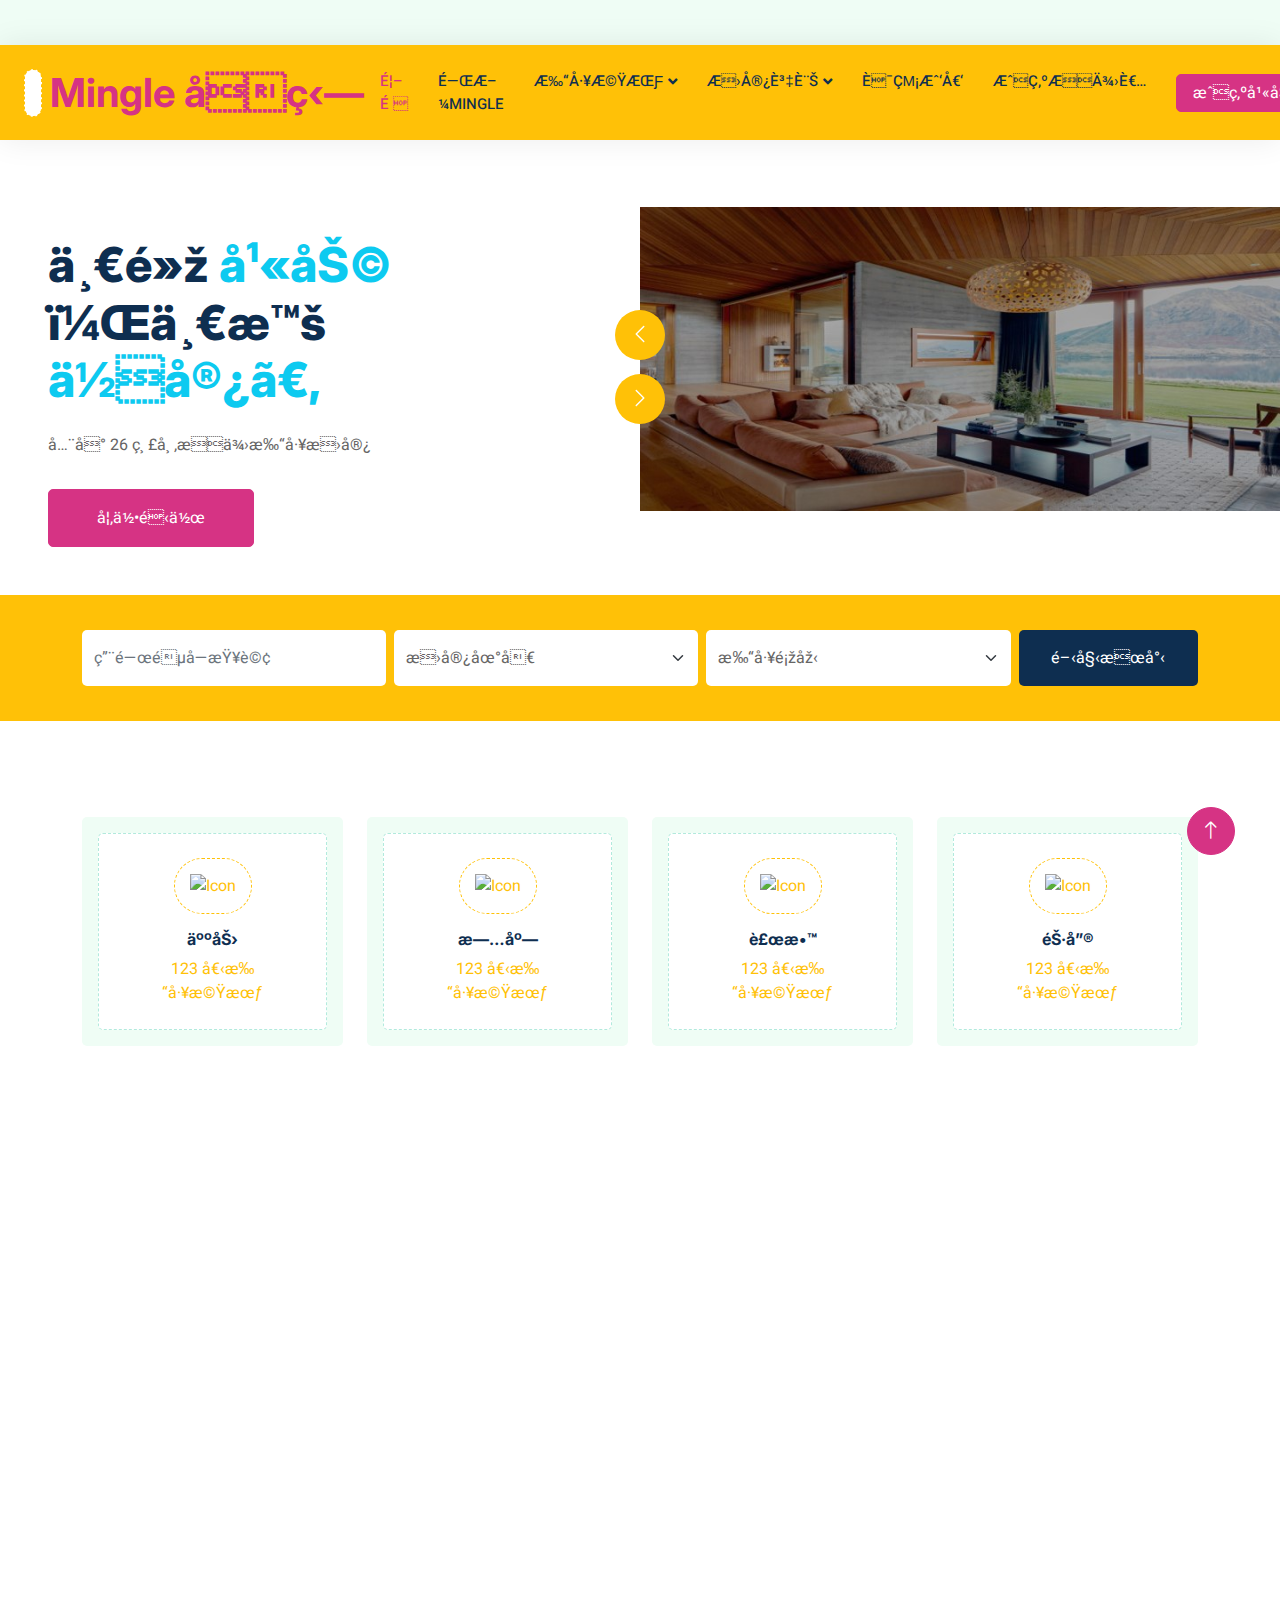
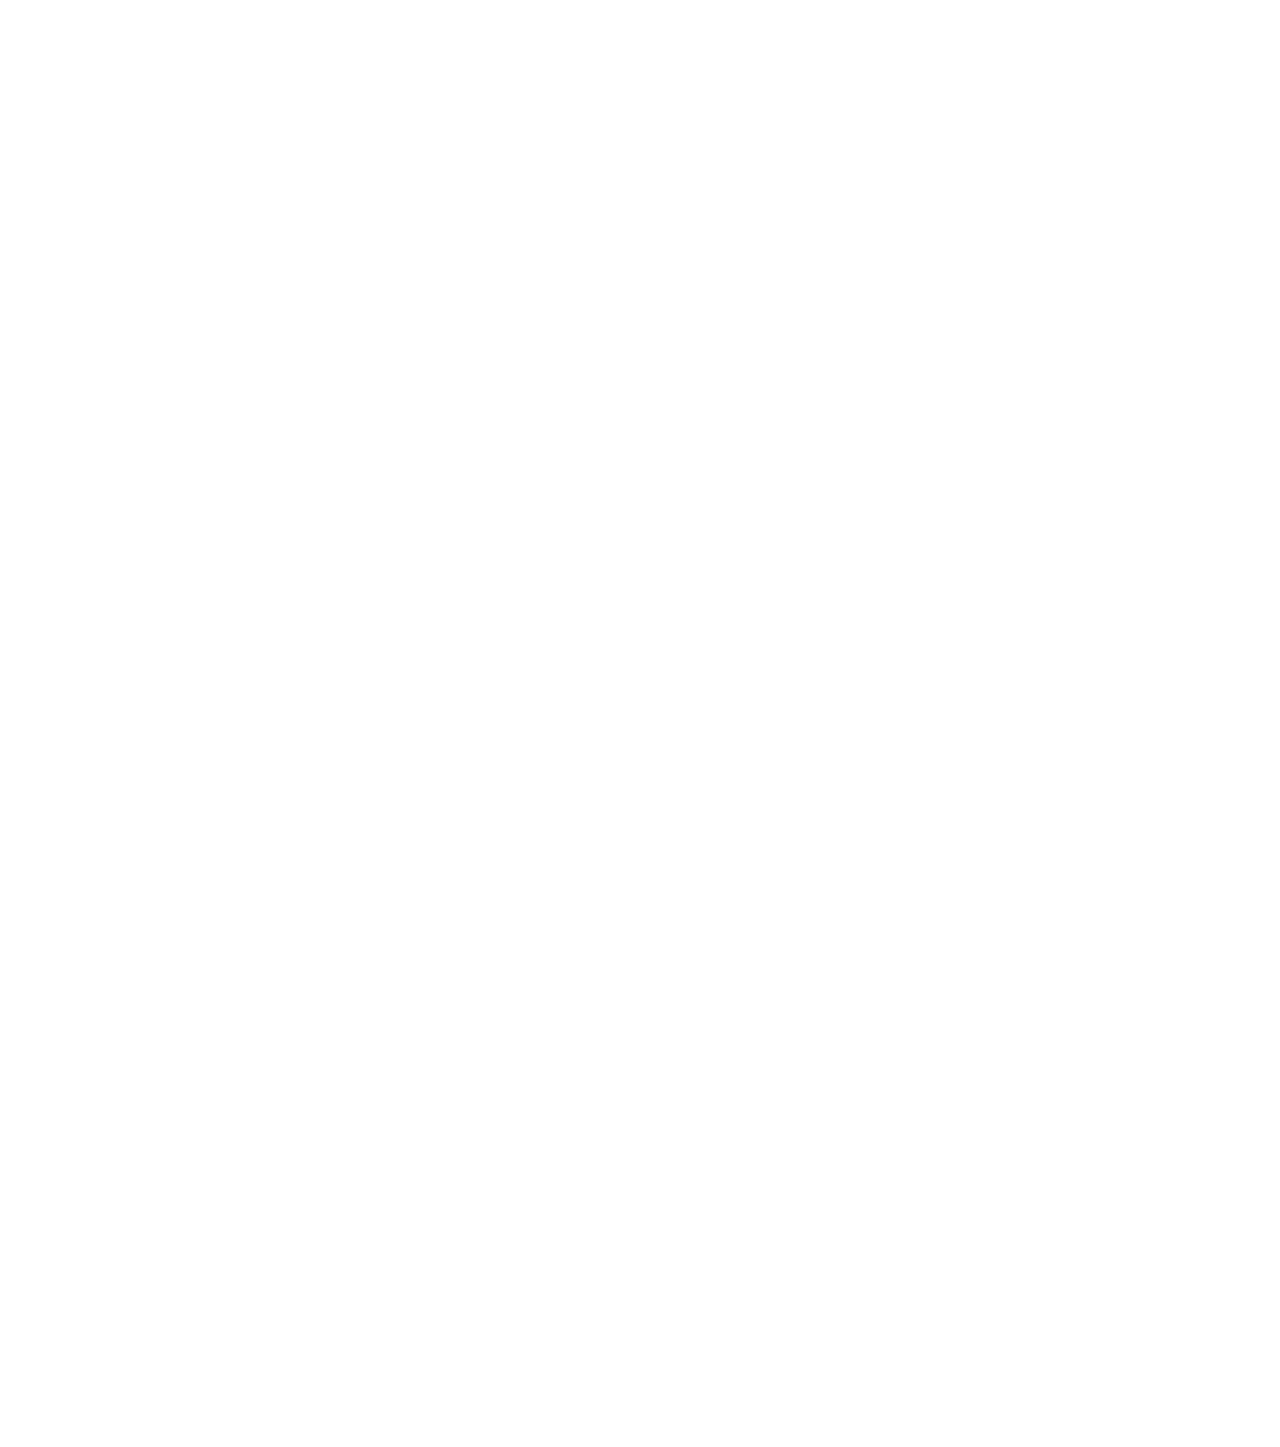
==== index.html @ 15c18621 "20231105" ====
<!DOCTYPE html>
<html lang="zh">

<head>
    <meta charset="zh-Hant-TW">
    <title>Mingle 打工換宿平台</title>
    <meta name="viewport" content="width=device-width, initial-scale=1.0">
    <meta name="keywords" content="">
    <meta name="description" content="">

    <!-- Favicon -->
    <link href="img/favicon.ico" rel="icon">

    <!-- Google Web Fonts -->
    <link rel="preconnect" href="https://fonts.googleapis.com">
    <link rel="preconnect" href="https://fonts.gstatic.com" crossorigin>
    <link href="https://fonts.googleapis.com/css2?family=Heebo:wght@400;500;600&family=Inter:wght@700;800&display=swap"
        rel="stylesheet">

    <!-- Icon Font Stylesheet -->
    <link href="https://cdnjs.cloudflare.com/ajax/libs/font-awesome/5.10.0/css/all.min.css" rel="stylesheet">
    <link href="https://cdn.jsdelivr.net/npm/bootstrap-icons@1.4.1/font/bootstrap-icons.css" rel="stylesheet">

    <!-- Libraries Stylesheet -->
    <link href="lib/animate/animate.min.css" rel="stylesheet">
    <link href="lib/owlcarousel/assets/owl.carousel.min.css" rel="stylesheet">

    <!-- Customized Bootstrap Stylesheet -->
    <link href="css/bootstrap.min.css" rel="stylesheet">

    <!-- Template Stylesheet -->
    <link href="css/style.css" rel="stylesheet">
</head>

<body>
    <div class="container-xxl bg-white p-0">
        <!-- Spinner Start -->
        <div id="spinner"
            class="show bg-white position-fixed translate-middle w-100 vh-100 top-50 start-50 d-flex align-items-center justify-content-center">
            <div class="spinner-border text-primary" style="width: 3rem; height: 3rem;" role="status">
                <span class="sr-only">Loading...</span>
            </div>
        </div>
        <!-- Spinner End -->


        <!-- Navbar Start -->
        <div class="container-fluid nav-bar bg-transparent ">
            <nav class="navbar bg-primary navbar-expand-lg navbar-light py-0 px-4">
                <a href="index.html" class="navbar-brand d-flex align-items-center text-center">
                    <div class="icon p-2 me-2">
                        <img class="img-fluid" src="img/icon-main.png" alt="Icon" style="width: 30px; height: 30px;">
                    </div>
                    <h1 class="m-0 test-pink">Mingle 名狗</h1>
                </a>
                <button type="button" class="navbar-toggler" data-bs-toggle="collapse" data-bs-target="#navbarCollapse">
                    <span class="navbar-toggler-icon"></span>
                </button>
                <div class="collapse navbar-collapse" id="navbarCollapse">
                    <div class="navbar-nav ms-auto">
                        <a href="index.html" class="nav-item nav-link active">首頁</a>
                        <a href="404.html" class="nav-item nav-link">關於Mingle</a>
                        <div class="nav-item dropdown">
                            <a href="#" class="nav-link dropdown-toggle" data-bs-toggle="dropdown">打工機會</a>
                            <div class="dropdown-menu rounded-0 m-0">
                                <a href="404.html" class="dropdown-item">所有項目</a>
                                <a href="404.html" class="dropdown-item">依地區篩選</a>
                                <a href="404.html" class="dropdown-item">依類型篩選</a>
                            </div>
                        </div>
                        <div class="nav-item dropdown">
                            <a href="#" class="nav-link dropdown-toggle" data-bs-toggle="dropdown">換宿資訊</a>
                            <div class="dropdown-menu rounded-0 m-0">
                                <a href="404.html" class="dropdown-item">業者據點</a>
                                <a href="404.html" class="dropdown-item">推薦日誌</a>
                            </div>
                        </div>
                        <a href="404.html" class="nav-item nav-link">聯絡我們</a>
                        <a href="404.html" class="nav-item nav-link">成為提供者</a>
                    </div>
                    <a href="404.html" class="btn btn-primary px-3 d-none d-lg-flex">成為幫助者</a>
                </div>
            </nav>
        </div>
        <!-- Navbar End -->


        <!-- Header Start -->
        <br><br><br><br><br>
        <div class="container-fluid header bg-white p-0">
            <div class="row g-0 align-items-center flex-column-reverse flex-md-row">
                <div class="col-md-6 p-5 mt-lg-5">
                    <h1 class="display-5 animated fadeIn mb-4">一點 <span class="text-info ">幫助</span>
                        ，一晚<span class="text-info "> 住宿。</span>
                    </h1>
                    <p class="animated fadeIn mb-4 pb-2">全台 26 縣市提供打工換宿</p>
                    <a href="" class="btn btn-primary py-3 px-5 me-3 animated fadeIn">如何運作</a>
                </div>
                <div class="col-md-6 animated fadeIn">
                    <div class="owl-carousel header-carousel">
                        <div class="owl-carousel-item">
                            <img class="img-fluid" src="img/carousel-1.jpg" alt="">
                        </div>
                        <div class="owl-carousel-item">
                            <img class="img-fluid" src="img/carousel-2.jpg" alt="">
                        </div>
                    </div>
                </div>
            </div>
        </div>
        <!-- Header End -->


        <!-- Search Start -->
        <div class="container-fluid bg-primary mb-5 wow fadeIn" data-wow-delay="0.1s" style="padding: 35px;">
            <div class="container">
                <div class="row g-2">
                    <div class="col-md-10">
                        <div class="row g-2">
                            <div class="col-md-4">
                                <input type="text" class="form-control border-0 py-3" placeholder="用關鍵字查詢">
                            </div>
                            <div class="col-md-4">
                                <select class="form-select border-0 py-3">
                                    <option selected>換宿地區</option>
                                    <option value="1">東區</option>
                                    <option value="2">北區</option>
                                    <option value="3">西區</option>
                                    <option value="4">南區</option>
                                </select>
                            </div>
                            <div class="col-md-4">
                                <select class="form-select border-0 py-3">
                                    <option selected>打工類型</option>
                                    <option value="1">類型1</option>
                                    <option value="2">類型2</option>
                                    <option value="3">類型3</option>
                                </select>
                            </div>
                        </div>
                    </div>
                    <div class="col-md-2">
                        <button class="btn btn-dark border-0 w-100 py-3">開始搜尋</button>
                    </div>
                </div>
            </div>
        </div>
        <!-- Search End -->


        <!-- Category Start -->
        <div class="container-xxl py-5">
            <div class="container">
                <div class="row g-4">
                    <div class="col-lg-3 col-sm-6 wow fadeInUp" data-wow-delay="0.1s">
                        <a class="cat-item d-block bg-light text-center rounded p-3" href="">
                            <div class="rounded p-4">
                                <div class="icon mb-3">
                                    <img class="img-fluid" src="img/icon-人力.png" alt="Icon">
                                </div>
                                <h6>人力</h6>
                                <span>123 個打工機會</span>
                            </div>
                        </a>
                    </div>
                    <div class="col-lg-3 col-sm-6 wow fadeInUp" data-wow-delay="0.3s">
                        <a class="cat-item d-block bg-light text-center rounded p-3" href="">
                            <div class="rounded p-4">
                                <div class="icon mb-3">
                                    <img class="img-fluid" src="img/icon-旅店.png" alt="Icon">
                                </div>
                                <h6>旅店</h6>
                                <span>123 個打工機會</span>
                            </div>
                        </a>
                    </div>
                    <div class="col-lg-3 col-sm-6 wow fadeInUp" data-wow-delay="0.5s">
                        <a class="cat-item d-block bg-light text-center rounded p-3" href="">
                            <div class="rounded p-4">
                                <div class="icon mb-3">
                                    <img class="img-fluid" src="img/icon-補教.png" alt="Icon">
                                </div>
                                <h6>補教</h6>
                                <span>123 個打工機會</span>
                            </div>
                        </a>
                    </div>
                    <div class="col-lg-3 col-sm-6 wow fadeInUp" data-wow-delay="0.7s">
                        <a class="cat-item d-block bg-light text-center rounded p-3" href="">
                            <div class="rounded p-4">
                                <div class="icon mb-3">
                                    <img class="img-fluid" src="img/icon-銷售.png" alt="Icon">
                                </div>
                                <h6>銷售</h6>
                                <span>123 個打工機會</span>
                            </div>
                        </a>
                    </div>
                    <div class="col-lg-3 col-sm-6 wow fadeInUp" data-wow-delay="0.1s">
                        <a class="cat-item d-block bg-light text-center rounded p-3" href="">
                            <div class="rounded p-4">
                                <div class="icon mb-3">
                                    <img class="img-fluid" src="img/icon-餐飲.png" alt="Icon">
                                </div>
                                <h6>餐飲</h6>
                                <span>123 個打工機會</span>
                            </div>
                        </a>
                    </div>
                    <div class="col-lg-3 col-sm-6 wow fadeInUp" data-wow-delay="0.3s">
                        <a class="cat-item d-block bg-light text-center rounded p-3" href="">
                            <div class="rounded p-4">
                                <div class="icon mb-3">
                                    <img class="img-fluid" src="img/icon-辦公.png" alt="Icon">
                                </div>
                                <h6>辦公</h6>
                                <span>123 個打工機會</span>
                            </div>
                        </a>
                    </div>
                    <div class="col-lg-3 col-sm-6 wow fadeInUp" data-wow-delay="0.5s">
                        <a class="cat-item d-block bg-light text-center rounded p-3" href="">
                            <div class="rounded p-4">
                                <div class="icon mb-3">
                                    <img class="img-fluid" src="img/icon-活動.png" alt="Icon">
                                </div>
                                <h6>活動</h6>
                                <span>123 個打工機會</span>
                            </div>
                        </a>
                    </div>
                    <div class="col-lg-3 col-sm-6 wow fadeInUp" data-wow-delay="0.7s">
                        <a class="cat-item d-block bg-light text-center rounded p-3" href="">
                            <div class="rounded p-4">
                                <div class="icon mb-3">
                                    <img class="img-fluid" src="img/icon-其他.png" alt="Icon">
                                </div>
                                <h6>其他</h6>
                                <span>123 個打工機會</span>
                            </div>
                        </a>
                    </div>
                </div>
            </div>
        </div>
        <!-- Category End -->

        <!-- List Start -->
        <div class="container-xxl py-5">
            <div class="container">
                <div class="row g-0 gx-5 align-items-end">
                    <div class="col-lg-6">
                        <div class="text-start mx-auto mb-5 wow slideInLeft" data-wow-delay="0.1s">
                            <h1 class="mb-3">打工機會</h1>
                            <p>快來查看正在徵求幫助者的項目！</p>
                        </div>
                    </div>
                    <div class="col-lg-6 text-start text-lg-end wow slideInRight" data-wow-delay="0.1s">
                        <ul class="nav nav-pills d-inline-flex justify-content-end mb-5">
                            <li class="nav-item me-2">
                                <a class="btn btn-outline-primary active" data-bs-toggle="pill" href="#tab-1">熱門項目</a>
                            </li>
                            <li class="nav-item me-2">
                                <a class="btn btn-outline-primary" data-bs-toggle="pill" href="#tab-2">最新開放</a>
                            </li>
                            <li class="nav-item me-0">
                                <a class="btn btn-outline-primary" data-bs-toggle="pill" href="#tab-3">即將截止</a>
                            </li>
                        </ul>
                    </div>
                </div>
                <div class="tab-content">
                    <div id="tab-1" class="tab-pane fade show p-0 active">
                        <div class="row g-4">
                            <div class="col-lg-4 col-md-6 wow fadeInUp" data-wow-delay="0.1s">
                                <div class="property-item rounded overflow-hidden">
                                    <div class="position-relative overflow-hidden">
                                        <a href=""><img class="img-fluid" src="img/宜蘭小木屋建設.jpg" alt=""></a>
                                        <div
                                            class="bg-primary rounded text-white position-absolute start-0 top-0 m-4 py-1 px-3">
                                            人力</div>
                                        <div
                                            class="bg-white rounded-top text-primary position-absolute start-0 bottom-0 mx-4 pt-1 px-3">
                                            東區</div>
                                    </div>
                                    <div class="p-4 pb-0">
                                        <a class="d-block h5 mb-2" href="">宜蘭小木屋建設</a>
                                        <p><i class="fa fa-map-marker-alt text-primary me-2"></i>宜蘭縣頭城鎮青雲路一段310巷222號</p>
                                    </div>
                                    <div class="d-flex border-top">
                                        <small class="flex-fill text-center border-end py-2"><i
                                                class="fa fa-calendar text-primary me-2"></i>至少 3 週</small>
                                        <small class="flex-fill text-center border-end py-2"><i
                                                class="fa fa-user text-primary me-2"></i>剩餘 1 名</small>
                                        <small class="flex-fill text-center py-2"><i
                                                class="fa fa-star text-primary me-2"></i>4.9 顆星</small>
                                    </div>
                                </div>
                            </div>
                            <div class="col-lg-4 col-md-6 wow fadeInUp" data-wow-delay="0.3s">
                                <div class="property-item rounded overflow-hidden">
                                    <div class="position-relative overflow-hidden">
                                        <a href=""><img class="img-fluid" src="img/新北浩克漢堡.jpg" alt=""></a>
                                        <div
                                            class="bg-primary rounded text-white position-absolute start-0 top-0 m-4 py-1 px-3">
                                            餐飲</div>
                                        <div
                                            class="bg-white rounded-top text-primary position-absolute start-0 bottom-0 mx-4 pt-1 px-3">
                                            北區</div>
                                    </div>
                                    <div class="p-4 pb-0">
                                        <a class="d-block h5 mb-2" href="">新北浩克漢堡</a>
                                        <p><i class="fa fa-map-marker-alt text-primary me-2"></i>新北市汐止區仁愛路157號</p>
                                    </div>
                                    <div class="d-flex border-top">
                                        <small class="flex-fill text-center border-end py-2"><i
                                                class="fa fa-calendar text-primary me-2"></i>至少 3 週</small>
                                        <small class="flex-fill text-center border-end py-2"><i
                                                class="fa fa-user text-primary me-2"></i>剩餘 1 名</small>
                                        <small class="flex-fill text-center py-2"><i
                                                class="fa fa-star text-primary me-2"></i>4.9 顆星</small>
                                    </div>
                                </div>
                            </div>
                            <div class="col-lg-4 col-md-6 wow fadeInUp" data-wow-delay="0.5s">
                                <div class="property-item rounded overflow-hidden">
                                    <div class="position-relative overflow-hidden">
                                        <a href=""><img class="img-fluid" src="img/台東貨櫃屋.jpg" alt=""></a>
                                        <div
                                            class="bg-primary rounded text-white position-absolute start-0 top-0 m-4 py-1 px-3">
                                            旅店</div>
                                        <div
                                            class="bg-white rounded-top text-primary position-absolute start-0 bottom-0 mx-4 pt-1 px-3">
                                            東區</div>
                                    </div>
                                    <div class="p-4 pb-0">
                                        <a class="d-block h5 mb-2" href="">台東貨櫃屋</a>
                                        <p><i class="fa fa-map-marker-alt text-primary me-2"></i>臺東縣臺東市新生路105號</p>
                                    </div>
                                    <div class="d-flex border-top">
                                        <small class="flex-fill text-center border-end py-2"><i
                                                class="fa fa-calendar text-primary me-2"></i>至少 3 週</small>
                                        <small class="flex-fill text-center border-end py-2"><i
                                                class="fa fa-user text-primary me-2"></i>剩餘 1 名</small>
                                        <small class="flex-fill text-center py-2"><i
                                                class="fa fa-star text-primary me-2"></i>4.9 顆星</small>
                                    </div>
                                </div>
                            </div>
                            <div class="col-lg-4 col-md-6 wow fadeInUp" data-wow-delay="0.1s">
                                <div class="property-item rounded overflow-hidden">
                                    <div class="position-relative overflow-hidden">
                                        <a href=""><img class="img-fluid" src="img/花蓮農產市集.jpg" alt=""></a>
                                        <div
                                            class="bg-primary rounded text-white position-absolute start-0 top-0 m-4 py-1 px-3">
                                            銷售</div>
                                        <div
                                            class="bg-white rounded-top text-primary position-absolute start-0 bottom-0 mx-4 pt-1 px-3">
                                            東區</div>
                                    </div>
                                    <div class="p-4 pb-0">
                                        <a class="d-block h5 mb-2" href="">花蓮農產市集</a>
                                        <p><i class="fa fa-map-marker-alt text-primary me-2"></i>123 Street, New York,
                                            USA</p>
                                    </div>
                                    <div class="d-flex border-top">
                                        <small class="flex-fill text-center border-end py-2"><i
                                                class="fa fa-calendar text-primary me-2"></i>至少 3 週</small>
                                        <small class="flex-fill text-center border-end py-2"><i
                                                class="fa fa-user text-primary me-2"></i>剩餘 1 名</small>
                                        <small class="flex-fill text-center py-2"><i
                                                class="fa fa-star text-primary me-2"></i>4.9 顆星</small>
                                    </div>
                                </div>
                            </div>
                            <div class="col-lg-4 col-md-6 wow fadeInUp" data-wow-delay="0.3s">
                                <div class="property-item rounded overflow-hidden">
                                    <div class="position-relative overflow-hidden">
                                        <a href=""><img class="img-fluid" src="img/台中實習辦公.jpg" alt=""></a>
                                        <div
                                            class="bg-primary rounded text-white position-absolute start-0 top-0 m-4 py-1 px-3">
                                            辦公</div>
                                        <div
                                            class="bg-white rounded-top text-primary position-absolute start-0 bottom-0 mx-4 pt-1 px-3">
                                            西區</div>
                                    </div>
                                    <div class="p-4 pb-0">
                                        <a class="d-block h5 mb-2" href="">台中實習辦公</a>
                                        <p><i class="fa fa-map-marker-alt text-primary me-2"></i>123 Street, New York,
                                            USA</p>
                                    </div>
                                    <div class="d-flex border-top">
                                        <small class="flex-fill text-center border-end py-2"><i
                                                class="fa fa-calendar text-primary me-2"></i>至少 3 週</small>
                                        <small class="flex-fill text-center border-end py-2"><i
                                                class="fa fa-user text-primary me-2"></i>剩餘 1 名</small>
                                        <small class="flex-fill text-center py-2"><i
                                                class="fa fa-star text-primary me-2"></i>4.9 顆星</small>
                                    </div>
                                </div>
                            </div>
                            <div class="col-lg-4 col-md-6 wow fadeInUp" data-wow-delay="0.5s">
                                <div class="property-item rounded overflow-hidden">
                                    <div class="position-relative overflow-hidden">
                                        <a href=""><img class="img-fluid" src="img/台東熱氣球活動.jpg" alt=""></a>
                                        <div
                                            class="bg-primary rounded text-white position-absolute start-0 top-0 m-4 py-1 px-3">
                                            活動</div>
                                        <div
                                            class="bg-white rounded-top text-primary position-absolute start-0 bottom-0 mx-4 pt-1 px-3">
                                            東區</div>
                                    </div>
                                    <div class="p-4 pb-0">
                                        <a class="d-block h5 mb-2" href="">台東熱氣球活動</a>
                                        <p><i class="fa fa-map-marker-alt text-primary me-2"></i>123 Street, New York,
                                            USA</p>
                                    </div>
                                    <div class="d-flex border-top">
                                        <small class="flex-fill text-center border-end py-2"><i
                                                class="fa fa-calendar text-primary me-2"></i>至少 3 週</small>
                                        <small class="flex-fill text-center border-end py-2"><i
                                                class="fa fa-user text-primary me-2"></i>剩餘 1 名</small>
                                        <small class="flex-fill text-center py-2"><i
                                                class="fa fa-star text-primary me-2"></i>4.9 顆星</small>
                                    </div>
                                </div>
                            </div>
                            <div class="col-12 text-center wow fadeInUp" data-wow-delay="0.1s">
                                <a class="btn btn-primary py-3 px-5" href="">瀏覽更多打工機會 </a>
                            </div>
                        </div>
                    </div>
                </div>
            </div>
        </div>
        <!-- List End -->

        <!-- Review Start -->
        <div class="container-xxl py-5">
            <div class="container">
                <div class="text-center mx-auto mb-5 wow fadeInUp" data-wow-delay="0.1s" style="max-width: 600px;">
                    <h1 class="mb-3">用戶心得</h1>
                    <p>聽聽他們怎麼說</p>
                </div>
                <div class="owl-carousel testimonial-carousel wow fadeInUp" data-wow-delay="0.1s">
                    <div class="testimonial-item bg-light rounded p-3">
                        <div class="bg-white border rounded p-4">
                            <p>Lorem ipsum, dolor sit amet consectetur adipisicing elit. Minima quis sed asperiores
                                nostrum at delectus illum error mollitia officia nam, voluptates doloremque molestiae
                                dolorum earum ad assumenda beatae, debitis obcaecati.</p>
                            <div class="d-flex align-items-center">
                                <img class="img-fluid flex-shrink-0 rounded" src="img/user-1.jpg"
                                    style="width: 45px; height: 45px;">
                                <div class="ps-3">
                                    <h6 class="fw-bold mb-1">用戶A</h6>
                                    <small>曾參與 宜蘭小木屋建設 打工換宿</small>
                                </div>
                            </div>
                        </div>
                    </div>
                    <div class="testimonial-item bg-light rounded p-3">
                        <div class="bg-white border rounded p-4">
                            <p>Lorem ipsum, dolor sit amet consectetur adipisicing elit. Minima quis sed asperiores
                                nostrum at delectus illum error mollitia officia nam, voluptates doloremque molestiae
                                dolorum earum ad assumenda beatae, debitis obcaecati.</p>
                            <div class="d-flex align-items-center">
                                <img class="img-fluid flex-shrink-0 rounded" src="img/user-1.jpg"
                                    style="width: 45px; height: 45px;">
                                <div class="ps-3">
                                    <h6 class="fw-bold mb-1">用戶B</h6>
                                    <small>曾參與 台東貨櫃屋 打工換宿</small>
                                </div>
                            </div>
                        </div>
                    </div>
                    <div class="testimonial-item bg-light rounded p-3">
                        <div class="bg-white border rounded p-4">
                            <p>Lorem ipsum, dolor sit amet consectetur adipisicing elit. Minima quis sed asperiores
                                nostrum at delectus illum error mollitia officia nam, voluptates doloremque molestiae
                                dolorum earum ad assumenda beatae, debitis obcaecati.</p>
                            <div class="d-flex align-items-center">
                                <img class="img-fluid flex-shrink-0 rounded" src="img/user-1.jpg"
                                    style="width: 45px; height: 45px;">
                                <div class="ps-3">
                                    <h6 class="fw-bold mb-1">用戶C</h6>
                                    <small>曾參與 花蓮農產市集 打工換宿</small>
                                </div>
                            </div>
                        </div>
                    </div>
                </div>
            </div>
        </div>
        <!-- Review End -->


        <!-- Footer Start -->
        <div class="container-fluid bg-dark text-white-50 footer pt-5 mt-5 wow fadeIn" data-wow-delay="0.1s">
            <div class="container py-5">
                <div class="row g-5">
                    <div class="col-lg-3 col-md-6">
                        <h5 class="text-white mb-4">平台資訊</h5>
                        <p class="mb-2"><i class="fa fa-map-marker-alt me-3"></i>台北市大安區復興南路一段390號2樓</p>
                        <p class="mb-2"><i class="fa fa-phone-alt me-3"></i>02 6631 6588</p>
                        <p class="mb-2"><i class="fa fa-envelope me-3"></i>Mingle.org@gmail.com</p>
                        <div class="d-flex pt-2">
                            <a class="btn btn-outline-light btn-social" href=""><i class="fab fa-twitter"></i></a>
                            <a class="btn btn-outline-light btn-social" href=""><i class="fab fa-facebook-f"></i></a>
                            <a class="btn btn-outline-light btn-social" href=""><i class="fab fa-youtube"></i></a>
                            <a class="btn btn-outline-light btn-social" href=""><i class="fab fa-linkedin-in"></i></a>
                        </div>
                    </div>
                    <div class="col-lg-3 col-md-6">
                        <h5 class="text-white mb-4">用戶規範</h5>
                        <a class="btn btn-link text-white-50" href="">服務條款</a>
                        <a class="btn btn-link text-white-50" href="">隱私政策</a>
                        <a class="btn btn-link text-white-50" href="">使用者合約</a>
                    </div>
                    <div class="col-lg-3 col-md-6">
                        <h5 class="text-white mb-4">活動相簿</h5>
                        <div class="row g-2 pt-2">
                            <div class="col-4">
                                <img class="img-fluid rounded bg-light p-1" src="img/property-1.jpg" alt="">
                            </div>
                            <div class="col-4">
                                <img class="img-fluid rounded bg-light p-1" src="img/property-2.jpg" alt="">
                            </div>
                            <div class="col-4">
                                <img class="img-fluid rounded bg-light p-1" src="img/property-3.jpg" alt="">
                            </div>
                            <div class="col-4">
                                <img class="img-fluid rounded bg-light p-1" src="img/property-4.jpg" alt="">
                            </div>
                            <div class="col-4">
                                <img class="img-fluid rounded bg-light p-1" src="img/property-5.jpg" alt="">
                            </div>
                            <div class="col-4">
                                <img class="img-fluid rounded bg-light p-1" src="img/property-6.jpg" alt="">
                            </div>
                        </div>
                    </div>
                    <div class="col-lg-3 col-md-6">
                        <h5 class="text-white mb-4">加入會員</h5>
                        <p>現在就成為Mingle的一員，<br>開始尋找打工換宿的機會吧！</p>
                        <div class="position-relative mx-auto" style="max-width: 400px;">
                            <input class="form-control bg-transparent w-100 py-3 ps-4 pe-5" type="text"
                                placeholder="請填入email">
                            <button type="button"
                                class="btn btn-primary py-2 position-absolute top-0 end-0 mt-2 me-2">註冊</button>
                        </div>
                    </div>
                </div>
            </div>
            <div class="container">
                <div class="copyright">
                    <div class="row">
                        <div class="col-md-6 text-center text-md-start mb-3 mb-md-0">
                            &copy; <a class="border-bottom" href="#">Mingle</a>, All Right Reserved.
                            Designed By <a class="border-bottom" href="https://www.ispan.com.tw/">Mingle
                                Co.,Ltd. 名狗團隊</a>
                        </div>
                        <div class="col-md-6 text-center text-md-end">
                            <div class="footer-menu">
                                <a href="">返回首頁</a>
                                <a href="">Cookies</a>
                                <a href="">聯絡我們</a>
                                <a href="">常見 Q&A</a>
                            </div>
                        </div>
                    </div>
                </div>
            </div>
        </div>
        <!-- Footer End -->


        <!-- Back to Top -->
        <a href="#" class="btn btn-lg btn-primary btn-lg-square back-to-top"><i class="bi bi-arrow-up"></i></a>
    </div>

    <!-- JavaScript Libraries -->
    <script src="https://code.jquery.com/jquery-3.4.1.min.js"></script>
    <script src="https://cdn.jsdelivr.net/npm/bootstrap@5.0.0/dist/js/bootstrap.bundle.min.js"></script>
    <script src="lib/wow/wow.min.js"></script>
    <script src="lib/easing/easing.min.js"></script>
    <script src="lib/waypoints/waypoints.min.js"></script>
    <script src="lib/owlcarousel/owl.carousel.min.js"></script>

    <!-- Template Javascript -->
    <script src="js/main.js"></script>
</body>

</html>
---- css/style.css ----
/********** Template CSS **********/
:root {
    --primary: #ffc107;
    --secondary: #FF6922;
    --light: #EFFDF5;
    --dark: #0E2E50;
}

.back-to-top {
    position: fixed;
    display: none;
    right: 45px;
    bottom: 45px;
    z-index: 99;
}


/*** Spinner ***/
#spinner {
    opacity: 0;
    visibility: hidden;
    transition: opacity .5s ease-out, visibility 0s linear .5s;
    z-index: 99999;
}

#spinner.show {
    transition: opacity .5s ease-out, visibility 0s linear 0s;
    visibility: visible;
    opacity: 1;
}


/*** Button ***/
.btn {
    transition: .5s;
}

.btn.btn-primary,
.btn.btn-secondary {
    color: #FFFFFF;
}

.btn-square {
    width: 38px;
    height: 38px;
}

.btn-sm-square {
    width: 32px;
    height: 32px;
}

.btn-lg-square {
    width: 48px;
    height: 48px;
}

.btn-square,
.btn-sm-square,
.btn-lg-square {
    padding: 0;
    display: flex;
    align-items: center;
    justify-content: center;
    font-weight: normal;
    border-radius: 50px;
}


/*** Navbar ***/
.nav-bar {
    position: relative;
    margin-top: 45px;
    padding: 0;
    transition: .5s;
    z-index: 9999;
}

.nav-bar.sticky-top {
    position: sticky;
    padding: 0;
    z-index: 9999;
}

.navbar {
    box-shadow: 0 0 30px rgba(0, 0, 0, .08);
}

.navbar .dropdown-toggle::after {
    border: none;
    content: "\f107";
    font-family: "Font Awesome 5 Free";
    font-weight: 900;
    vertical-align: middle;
    margin-left: 5px;
    transition: .5s;
}

.navbar .dropdown-toggle[aria-expanded=true]::after {
    transform: rotate(-180deg);
}

.navbar-light .navbar-nav .nav-link {
    margin-right: 30px;
    padding: 25px 0;
    color: #FFFFFF;
    font-size: 15px;
    text-transform: uppercase;
    outline: none;
}

.navbar-light .navbar-nav .nav-link:hover,
.navbar-light .navbar-nav .nav-link.active {
    color: #d63384;
}

@media (max-width: 991.98px) {
    .nav-bar {
        margin: 0;
        padding: 0;
    }

    .navbar-light .navbar-nav .nav-link {
        margin-right: 0;
        padding: 10px 0;
    }

    .navbar-light .navbar-nav {
        border-top: 1px solid #EEEEEE;
    }
}

.navbar-light .navbar-brand {
    height: 75px;
}

.navbar-light .navbar-nav .nav-link {
    color: var(--dark);
    font-weight: 500;
}

@media (min-width: 992px) {
    .navbar .nav-item .dropdown-menu {
        display: block;
        top: 100%;
        margin-top: 0;
        transform: rotateX(-75deg);
        transform-origin: 0% 0%;
        opacity: 0;
        visibility: hidden;
        transition: .5s;

    }

    .navbar .nav-item:hover .dropdown-menu {
        transform: rotateX(0deg);
        visibility: visible;
        transition: .5s;
        opacity: 1;
    }
}


/*** Header ***/
@media (min-width: 992px) {
    .header {
        margin-top: -120px;
    }
}

.header-carousel .owl-nav {
    position: absolute;
    top: 50%;
    left: -25px;
    transform: translateY(-50%);
    display: flex;
    flex-direction: column;
}

.header-carousel .owl-nav .owl-prev,
.header-carousel .owl-nav .owl-next {
    margin: 7px 0;
    width: 50px;
    height: 50px;
    display: flex;
    align-items: center;
    justify-content: center;
    color: #FFFFFF;
    background: var(--primary);
    border-radius: 40px;
    font-size: 20px;
    transition: .5s;
}

.header-carousel .owl-nav .owl-prev:hover,
.header-carousel .owl-nav .owl-next:hover {
    background: var(--dark);
}

@media (max-width: 768px) {
    .header-carousel .owl-nav {
        left: 25px;
    }
}

.breadcrumb-item+.breadcrumb-item::before {
    color: #DDDDDD;
}


/*** Icon ***/
.icon {
    padding: 15px;
    display: inline-flex;
    align-items: center;
    justify-content: center;
    background: #FFFFFF !important;
    border-radius: 50px;
    border: 1px dashed var(--primary) !important;
}


/*** About ***/
.about-img img {
    position: relative;
    z-index: 2;
}

.about-img::before {
    position: absolute;
    content: "";
    top: 0;
    left: -50%;
    width: 100%;
    height: 100%;
    background: var(--primary);
    transform: skew(20deg);
    z-index: 1;
}


/*** Category ***/
.cat-item div {
    background: #FFFFFF;
    border: 1px dashed rgba(0, 185, 142, .3);
    transition: .5s;
}

.cat-item:hover div {
    background: var(--primary);
    border-color: transparent;
}

.cat-item div * {
    transition: .5s;
}

.cat-item:hover div * {
    color: #FFFFFF !important;
}


/*** Property List ***/
.nav-pills .nav-item .btn {
    color: var(--dark);
}

.nav-pills .nav-item .btn:hover,
.nav-pills .nav-item .btn.active {
    color: #FFFFFF;
}

.property-item {
    box-shadow: 0 0 30px rgba(0, 0, 0, .08);
}

.property-item img {
    transition: .5s;
}

.property-item:hover img {
    transform: scale(1.1);
}

.property-item .border-top {
    border-top: 1px dashed rgba(0, 185, 142, .3) !important;
}

.property-item .border-end {
    border-right: 1px dashed rgba(0, 185, 142, .3) !important;
}


/*** Team ***/
.team-item {
    box-shadow: 0 0 30px rgba(0, 0, 0, .08);
    transition: .5s;
}

.team-item .btn {
    color: var(--primary);
    background: #FFFFFF;
    box-shadow: 0 0 30px rgba(0, 0, 0, .15);
}

.team-item .btn:hover {
    color: #FFFFFF;
    background: var(--primary);
}

.team-item:hover {
    border-color: var(--secondary) !important;
}

.team-item:hover .bg-primary {
    background: var(--secondary) !important;
}

.team-item:hover .bg-primary i {
    color: var(--secondary) !important;
}

/*** Review ***/
.testimonial-carousel {
    padding-left: 1.5rem;
    padding-right: 1.5rem;
}

@media (min-width: 576px) {
    .testimonial-carousel {
        padding-left: 4rem;
        padding-right: 4rem;
    }
}

.testimonial-carousel .testimonial-item .border {
    border: 1px dashed rgba(0, 185, 142, .3) !important;
}

.testimonial-carousel .owl-nav {
    position: absolute;
    width: 100%;
    height: 40px;
    top: calc(50% - 20px);
    left: 0;
    display: flex;
    justify-content: space-between;
    z-index: 1;
}

.testimonial-carousel .owl-nav .owl-prev,
.testimonial-carousel .owl-nav .owl-next {
    position: relative;
    width: 40px;
    height: 40px;
    display: flex;
    align-items: center;
    justify-content: center;
    color: #FFFFFF;
    background: var(--primary);
    border-radius: 40px;
    font-size: 20px;
    transition: .5s;
}

.testimonial-carousel .owl-nav .owl-prev:hover,
.testimonial-carousel .owl-nav .owl-next:hover {
    background: var(--dark);
}

/*** Footer ***/
.footer .btn.btn-social {
    margin-right: 5px;
    width: 35px;
    height: 35px;
    display: flex;
    align-items: center;
    justify-content: center;
    color: var(--light);
    border: 1px solid rgba(255, 255, 255, 0.5);
    border-radius: 35px;
    transition: .3s;
}

.footer .btn.btn-social:hover {
    color: var(--primary);
    border-color: var(--light);
}

.footer .btn.btn-link {
    display: block;
    margin-bottom: 5px;
    padding: 0;
    text-align: left;
    font-size: 15px;
    font-weight: normal;
    text-transform: capitalize;
    transition: .3s;
}

.footer .btn.btn-link::before {
    position: relative;
    content: "\f105";
    font-family: "Font Awesome 5 Free";
    font-weight: 900;
    margin-right: 10px;
}

.footer .btn.btn-link:hover {
    letter-spacing: 1px;
    box-shadow: none;
}

.footer .form-control {
    border-color: rgba(255, 255, 255, 0.5);
}

.footer .copyright {
    padding: 25px 0;
    font-size: 15px;
    border-top: 1px solid rgba(256, 256, 256, .1);
}

.footer .copyright a {
    color: var(--light);
}

.footer .footer-menu a {
    margin-right: 15px;
    padding-right: 15px;
    border-right: 1px solid rgba(255, 255, 255, .1);
}

.footer .footer-menu a:last-child {
    margin-right: 0;
    padding-right: 0;
    border-right: none;
}
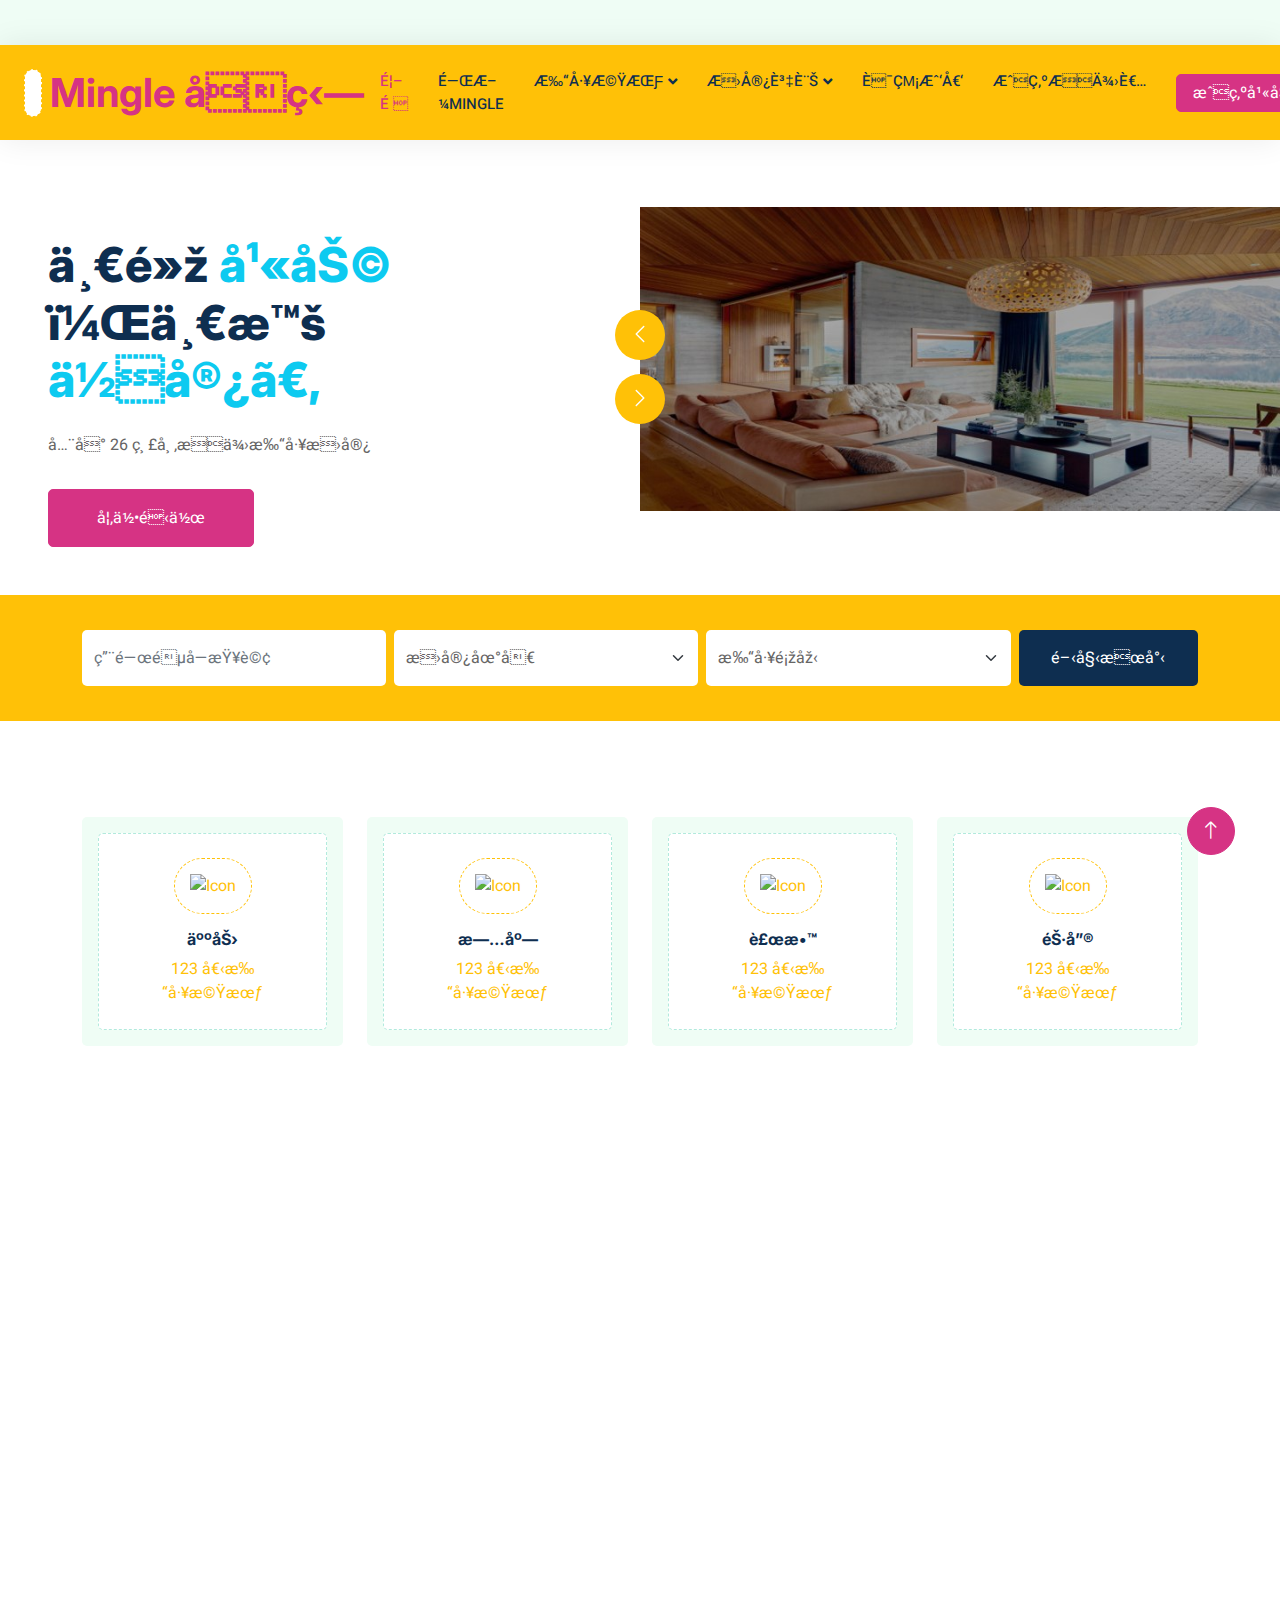
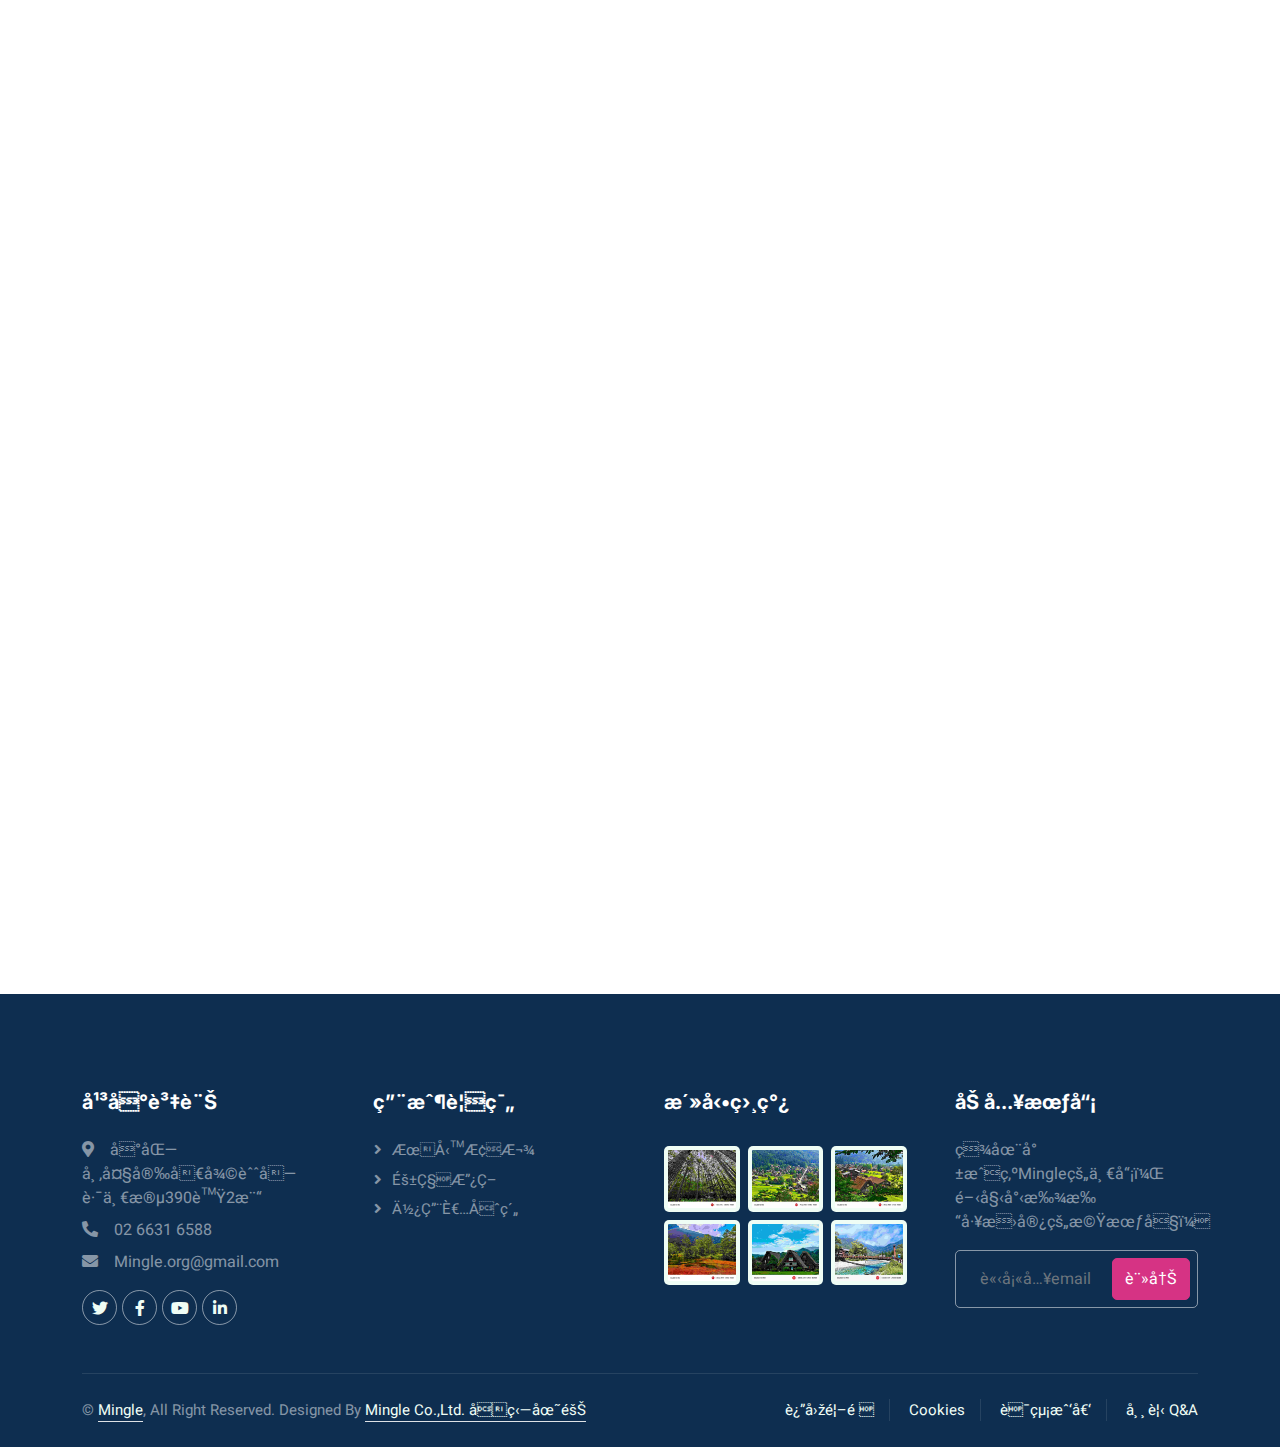
==== commit 64367a80: "20231107" ====
--- a/index.html
+++ b/index.html
@@ -28,7 +28,7 @@
     <!-- Customized Bootstrap Stylesheet -->
     <link href="css/bootstrap.min.css" rel="stylesheet">
 
-    <!-- Template Stylesheet -->
+    <!-- Main Stylesheet -->
     <link href="css/style.css" rel="stylesheet">
 </head>
 
@@ -78,7 +78,7 @@
                         <a href="404.html" class="nav-item nav-link">聯絡我們</a>
                         <a href="404.html" class="nav-item nav-link">成為提供者</a>
                     </div>
-                    <a href="404.html" class="btn btn-primary px-3 d-none d-lg-flex">成為幫助者</a>
+                    <a href="404.html" class="btn btn-primary px-3 d-lg-flex">成為幫助者</a>
                 </div>
             </nav>
         </div>
@@ -495,7 +495,7 @@
 
 
         <!-- Footer Start -->
-        <div class="container-fluid bg-dark text-white-50 footer pt-5 mt-5 wow fadeIn" data-wow-delay="0.1s">
+        <div class="container-fluid bg-dark text-white-50 footer pt-5 mt-5">
             <div class="container py-5">
                 <div class="row g-5">
                     <div class="col-lg-3 col-md-6">
@@ -586,7 +586,7 @@
     <script src="lib/waypoints/waypoints.min.js"></script>
     <script src="lib/owlcarousel/owl.carousel.min.js"></script>
 
-    <!-- Template Javascript -->
+    <!-- Main Javascript -->
     <script src="js/main.js"></script>
 </body>
 
--- a/css/style.css
+++ b/css/style.css
@@ -1,4 +1,3 @@
-/********** Template CSS **********/
 :root {
     --primary: #ffc107;
     --secondary: #FF6922;
@@ -220,25 +219,6 @@
 }
 
 
-/*** About ***/
-.about-img img {
-    position: relative;
-    z-index: 2;
-}
-
-.about-img::before {
-    position: absolute;
-    content: "";
-    top: 0;
-    left: -50%;
-    width: 100%;
-    height: 100%;
-    background: var(--primary);
-    transform: skew(20deg);
-    z-index: 1;
-}
-
-
 /*** Category ***/
 .cat-item div {
     background: #FFFFFF;
@@ -260,7 +240,7 @@
 }
 
 
-/*** Property List ***/
+/*** List ***/
 .nav-pills .nav-item .btn {
     color: var(--dark);
 }
@@ -290,35 +270,6 @@
     border-right: 1px dashed rgba(0, 185, 142, .3) !important;
 }
 
-
-/*** Team ***/
-.team-item {
-    box-shadow: 0 0 30px rgba(0, 0, 0, .08);
-    transition: .5s;
-}
-
-.team-item .btn {
-    color: var(--primary);
-    background: #FFFFFF;
-    box-shadow: 0 0 30px rgba(0, 0, 0, .15);
-}
-
-.team-item .btn:hover {
-    color: #FFFFFF;
-    background: var(--primary);
-}
-
-.team-item:hover {
-    border-color: var(--secondary) !important;
-}
-
-.team-item:hover .bg-primary {
-    background: var(--secondary) !important;
-}
-
-.team-item:hover .bg-primary i {
-    color: var(--secondary) !important;
-}
 
 /*** Review ***/
 .testimonial-carousel {
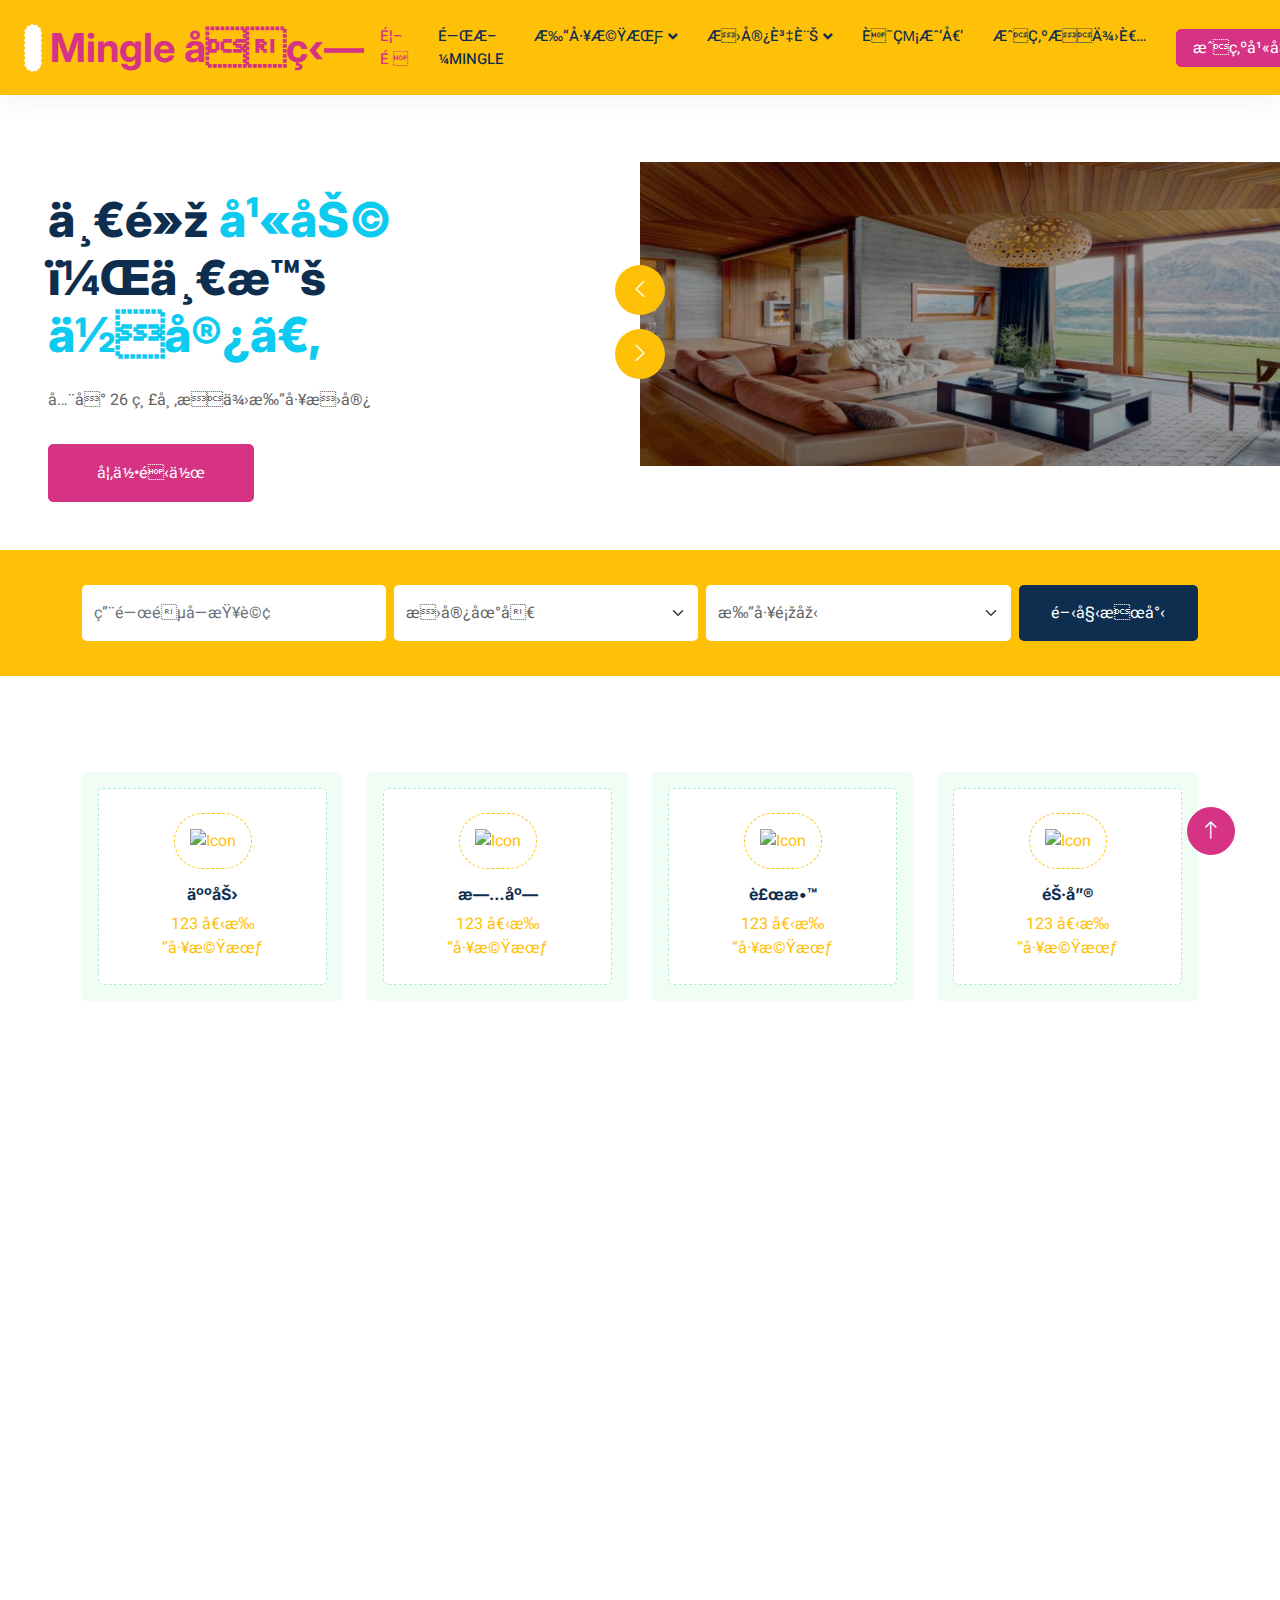
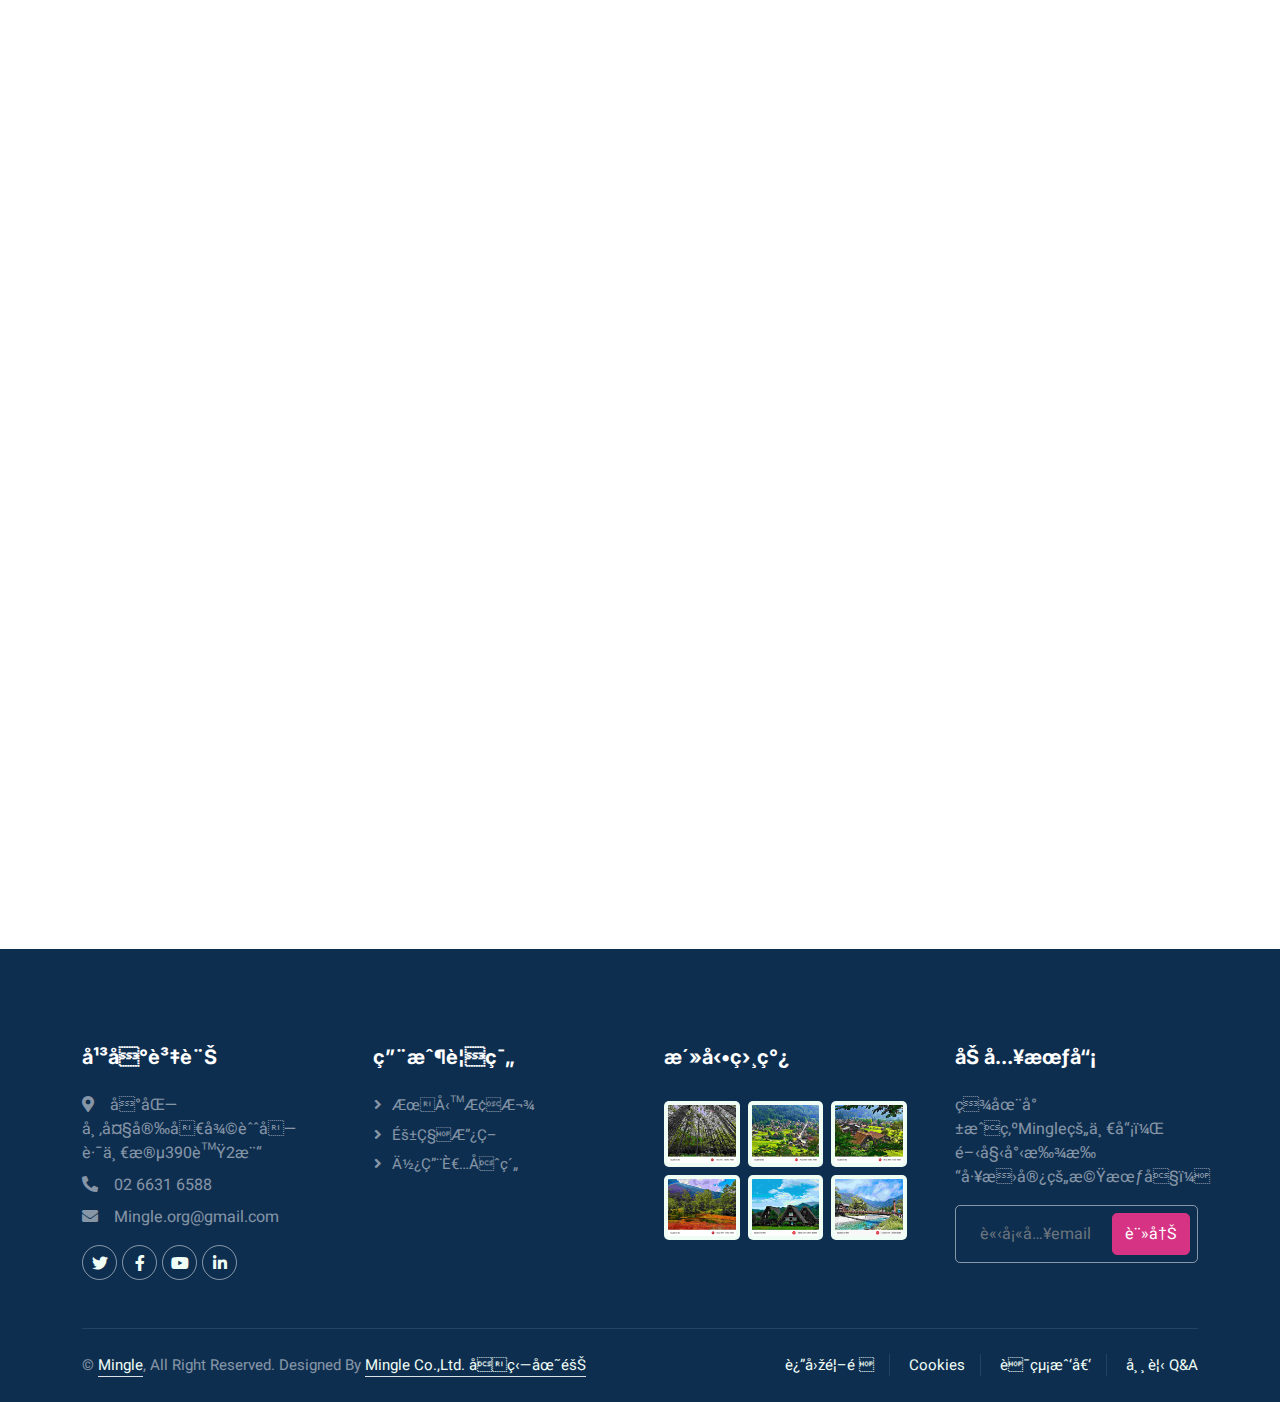
==== commit dbcfe1d9: "20231107-1" ====
--- a/index.html
+++ b/index.html
@@ -43,9 +43,8 @@
         </div>
         <!-- Spinner End -->
 
-
         <!-- Navbar Start -->
-        <div class="container-fluid nav-bar bg-transparent ">
+        <div class="container-fluid nav-bar">
             <nav class="navbar bg-primary navbar-expand-lg navbar-light py-0 px-4">
                 <a href="index.html" class="navbar-brand d-flex align-items-center text-center">
                     <div class="icon p-2 me-2">
@@ -86,7 +85,6 @@
 
 
         <!-- Header Start -->
-        <br><br><br><br><br>
         <div class="container-fluid header bg-white p-0">
             <div class="row g-0 align-items-center flex-column-reverse flex-md-row">
                 <div class="col-md-6 p-5 mt-lg-5">
--- a/css/style.css
+++ b/css/style.css
@@ -69,7 +69,6 @@
 /*** Navbar ***/
 .nav-bar {
     position: relative;
-    margin-top: 45px;
     padding: 0;
     transition: .5s;
     z-index: 9999;
@@ -163,7 +162,7 @@
 /*** Header ***/
 @media (min-width: 992px) {
     .header {
-        margin-top: -120px;
+        margin-top: 0px;
     }
 }
 
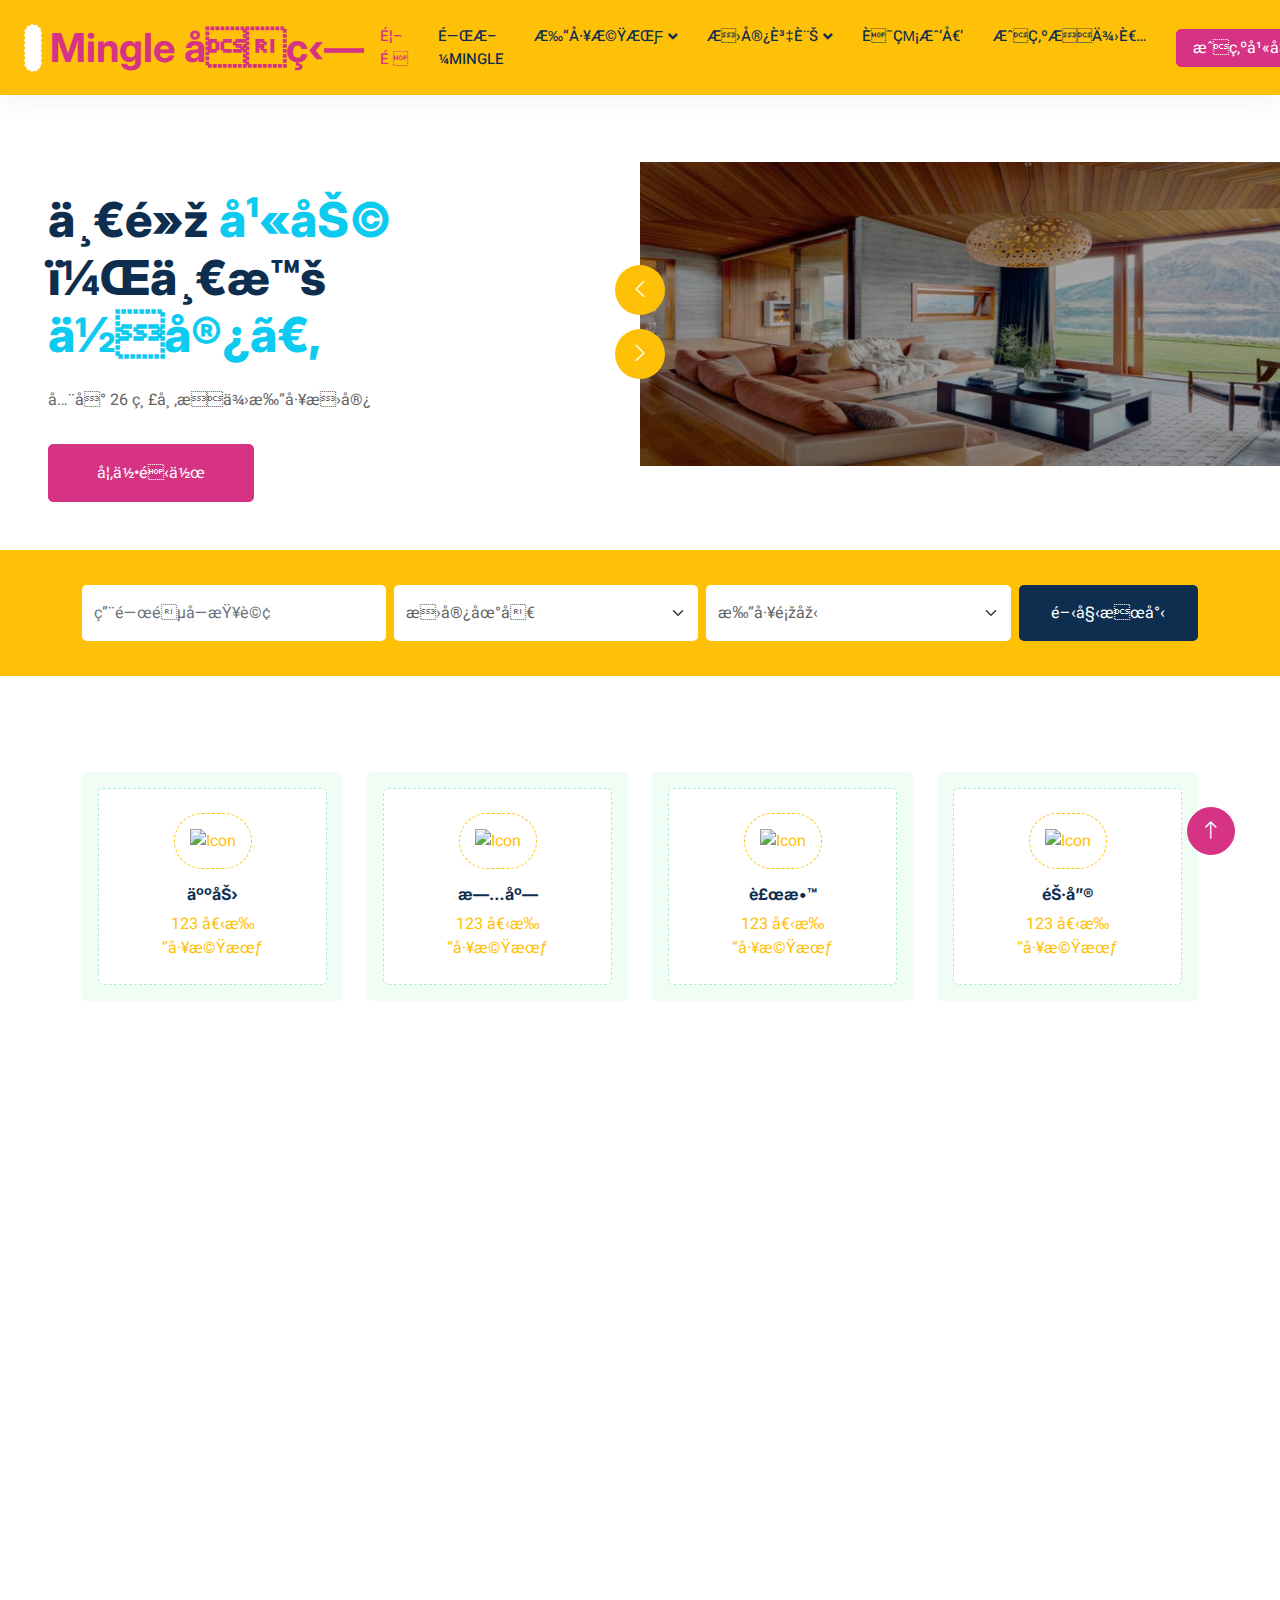
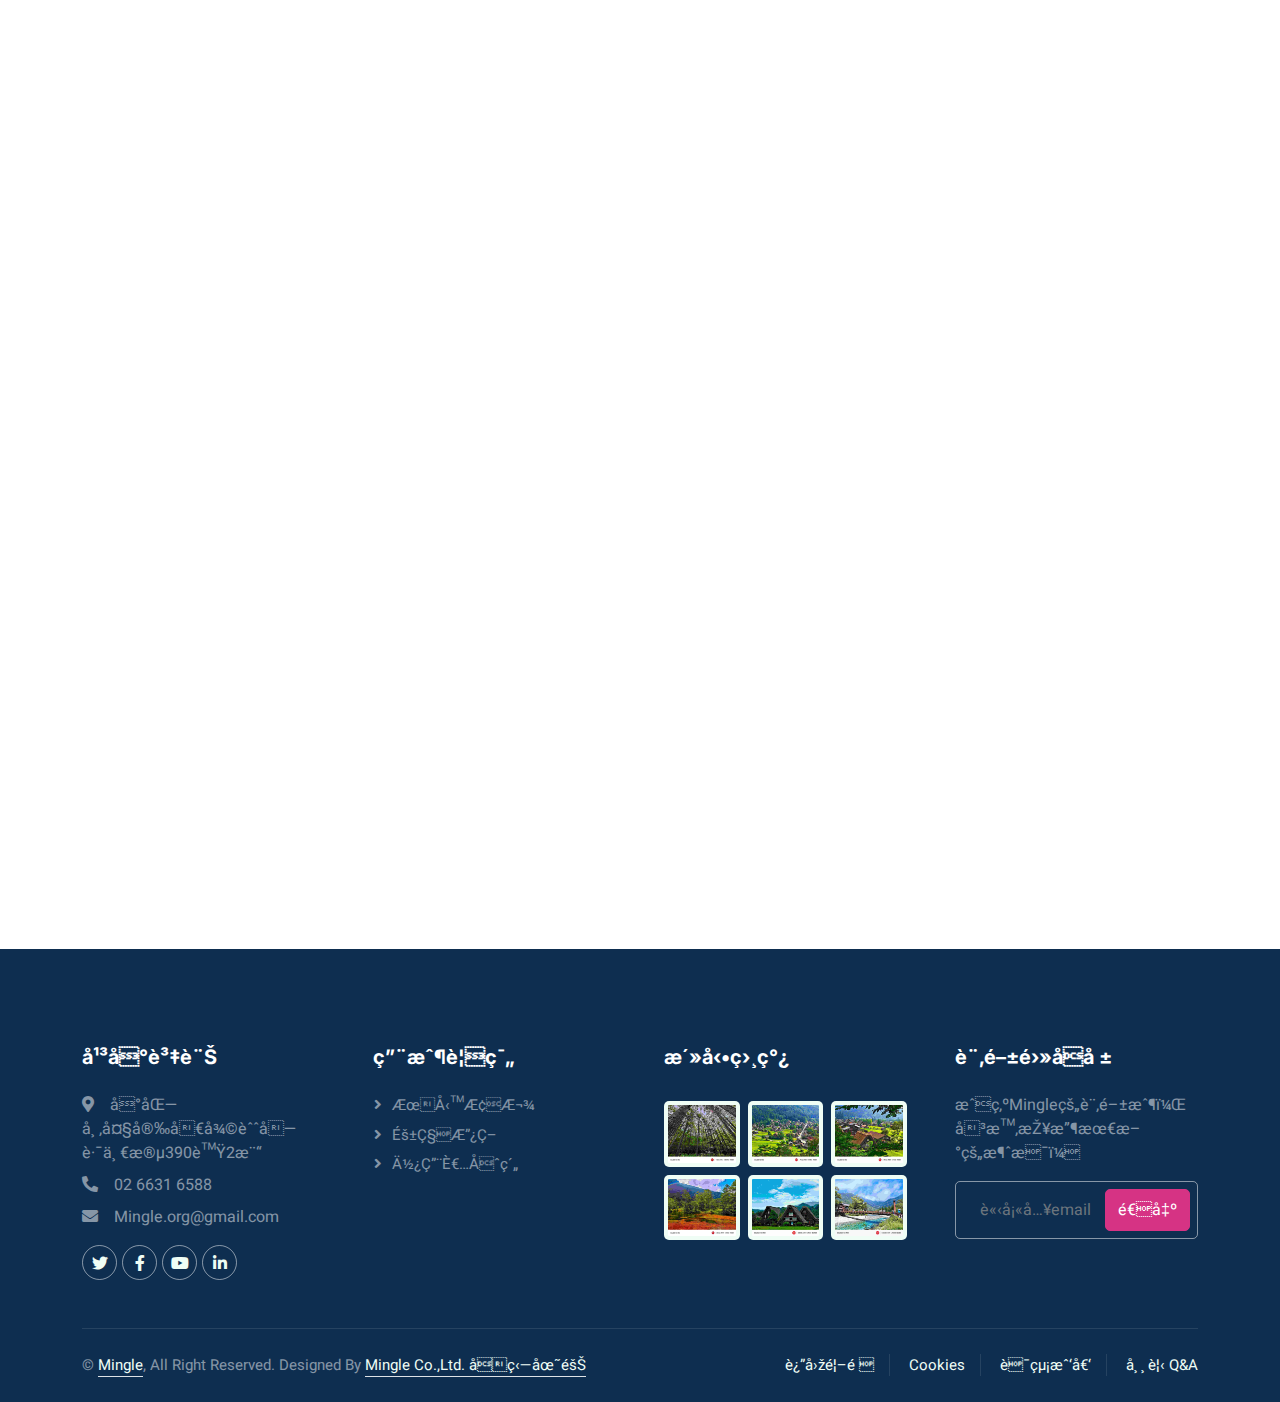
==== commit 0edcb77d: "20231107" ====
--- a/index.html
+++ b/index.html
@@ -538,13 +538,13 @@
                         </div>
                     </div>
                     <div class="col-lg-3 col-md-6">
-                        <h5 class="text-white mb-4">加入會員</h5>
-                        <p>現在就成為Mingle的一員，<br>開始尋找打工換宿的機會吧！</p>
+                        <h5 class="text-white mb-4">訂閱電子報</h5>
+                        <p>成為Mingle的訂閱戶，<br>即時接收最新的消息！</p>
                         <div class="position-relative mx-auto" style="max-width: 400px;">
                             <input class="form-control bg-transparent w-100 py-3 ps-4 pe-5" type="text"
                                 placeholder="請填入email">
                             <button type="button"
-                                class="btn btn-primary py-2 position-absolute top-0 end-0 mt-2 me-2">註冊</button>
+                                class="btn btn-primary py-2 position-absolute top-0 end-0 mt-2 me-2">送出</button>
                         </div>
                     </div>
                 </div>
